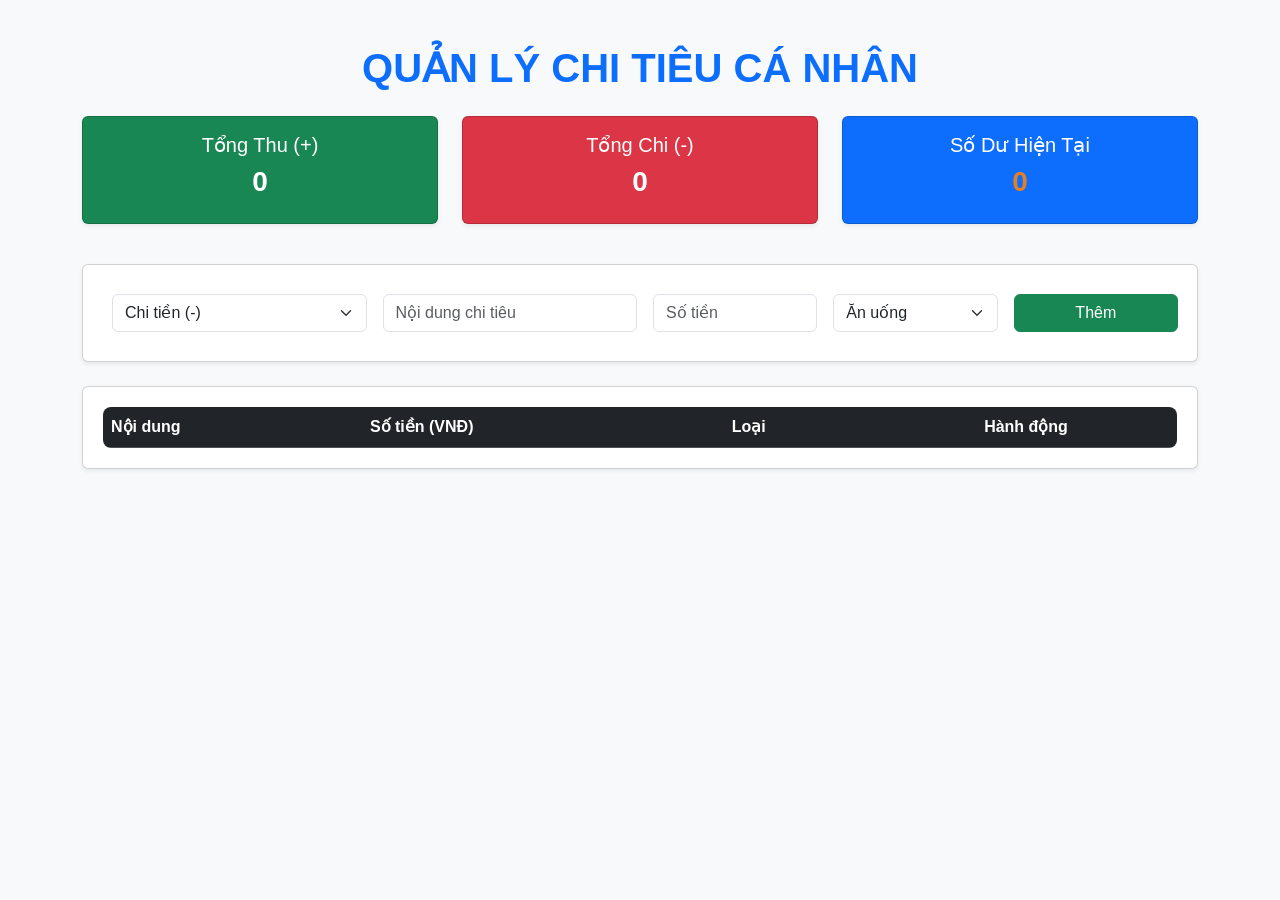
==== index.html @ bcbf56af "Hoàn thiện logic LocalStorage và Dashboard" ====
<!DOCTYPE html>
<html lang="vi">
<head>
    <meta charset="UTF-8">
    <meta name="viewport" content="width=device-width, initial-scale=1.0">
    <title>Quản Lý Chi Tiêu - Nhóm 6</title>
    <link href="https://cdn.jsdelivr.net/npm/bootstrap@5.3.0/dist/css/bootstrap.min.css" rel="stylesheet">
    <link rel="stylesheet" href="css/style.css">
</head>
<body class="bg-light">

    <div class="container py-4">
        <h1 class="text-center mb-4 text-primary fw-bold">QUẢN LÝ CHI TIÊU CÁ NHÂN</h1>

        <div class="row text-center mb-4">
            <div class="col-md-4 mb-3">
                <div class="card bg-success text-white shadow-sm p-3">
                    <h5 class="fw-normal">Tổng Thu (+)</h5>
                    <h3 id="total-income" class="fw-bold">0</h3>
                </div>
            </div>
            <div class="col-md-4 mb-3">
                <div class="card bg-danger text-white shadow-sm p-3">
                    <h5 class="fw-normal">Tổng Chi (-)</h5>
                    <h3 id="total-expense" class="fw-bold">0</h3>
                </div>
            </div>
            <div class="col-md-4 mb-3">
                <div class="card bg-primary text-white shadow-sm p-3">
                    <h5 class="fw-normal">Số Dư Hiện Tại</h5>
                    <h3 id="balance" class="fw-bold">0</h3>
                </div>
            </div>
        </div>

        <section class="card p-4 shadow-sm mb-4">
            <form id="finance-form" class="row g-3">
                <div class="col-md-3">
                    <select id="type" class="form-select">
                        <option value="expense">Chi tiền (-)</option>
                        <option value="income">Thu tiền (+)</option>
                    </select>
                </div>
                <div class="col-md-3">
                    <input type="text" id="description" class="form-control" placeholder="Nội dung chi tiêu" required>
                </div>
                <div class="col-md-2">
                    <input type="number" id="amount" class="form-control" placeholder="Số tiền" required>
                </div>
                <div class="col-md-2">
                    <select id="category" class="form-select">
                        <option value="food">Ăn uống</option>
                        <option value="transport">Di chuyển</option>
                        <option value="study">Học tập</option>
                        <option value="entertainment">Giải trí</option>
                        <option value="other">Khác</option>
                    </select>
                </div>
                <div class="col-md-2">
                    <button type="submit" class="btn btn-success w-100">Thêm</button>
                </div>
            </form>
        </section>

        <section class="card shadow-sm overflow-hidden">
            <div class="table-responsive">
                <table class="table table-hover mb-0">
                    <thead class="table-dark">
                        <tr>
                            <th>Nội dung</th>
                            <th>Số tiền (VNĐ)</th>
                            <th>Loại</th>
                            <th class="text-center">Hành động</th>
                        </tr>
                    </thead>
                    <tbody id="transaction-list">
                        </tbody>
                </table>
            </div>
        </section>
    </div>

    <script src="js/script.js"></script>
</body>
</html>
---- css/style.css ----
/* Tổng thể trang web */
body {
    font-family: Arial, sans-serif;
    background-color: #f4f7f6;
    padding: 20px;
    color: #333;
}

h1 {
    text-align: center;
    color: #2c3e50;
}

/* Định dạng khu vực Form nhập */
section {
    background: white;
    padding: 20px;
    border-radius: 8px;
    box-shadow: 0 2px 5px rgba(0,0,0,0.1);
    margin-bottom: 20px;
}

input, select, button {
    padding: 10px;
    margin: 5px;
    border: 1px solid #ddd;
    border-radius: 4px;
}

button {
    background-color: #27ae60;
    color: white;
    border: none;
    cursor: pointer;
    transition: 0.3s;
}

button:hover {
    background-color: #219150;
}

/* Định dạng cái bảng lịch sử */
table {
    background: white;
    border-collapse: collapse;
    border-radius: 8px;
    overflow: hidden;
}

th {
    background-color: #34495e;
    color: white;
    padding: 12px;
}

td {
    padding: 10px;
    text-align: center;
    border-bottom: 1px solid #eee;
}

/* Màu sắc cho số dư */
#balance {
    color: #e67e22;
    font-weight: bold;
}
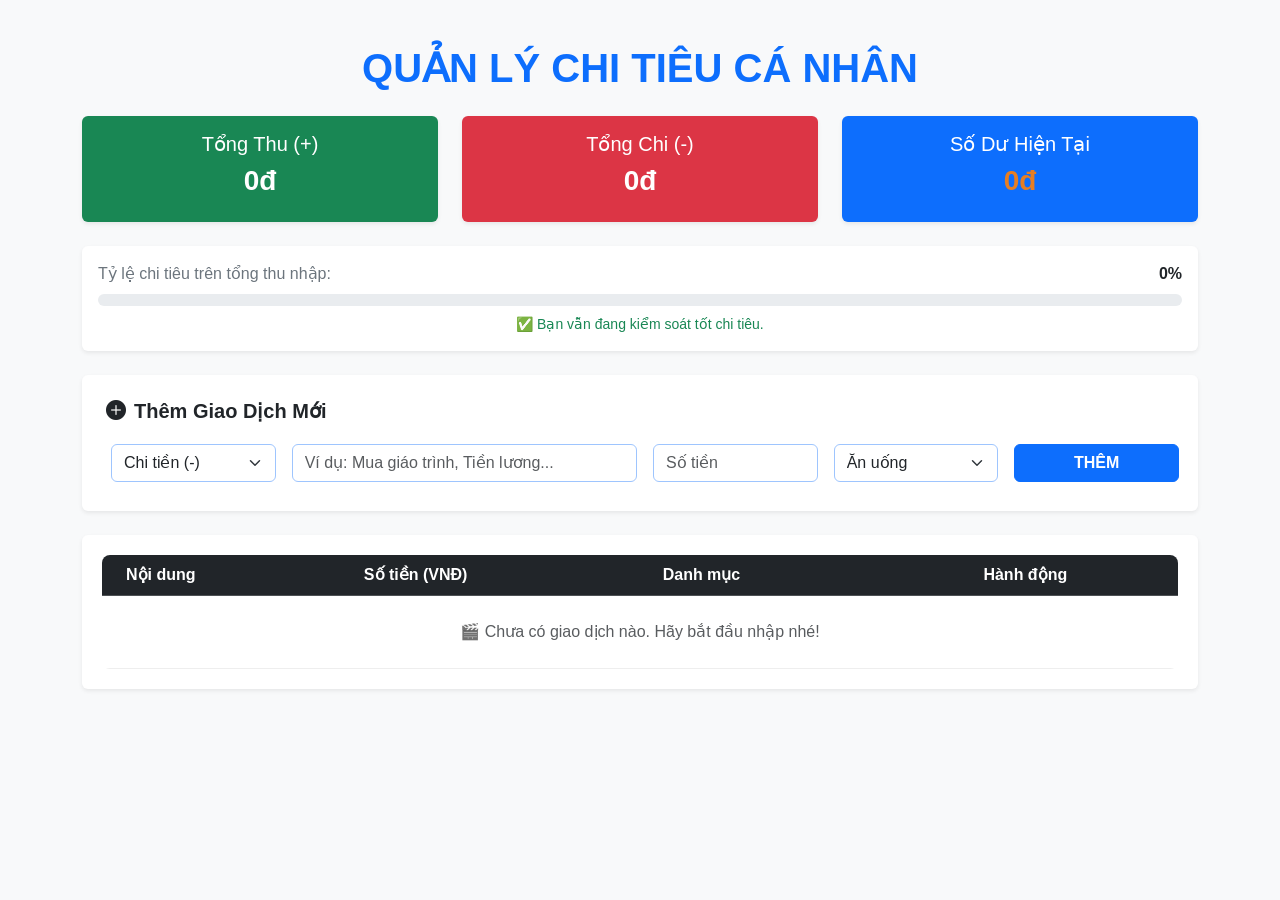
==== commit 0a367847: "Cập nhật lần 2" ====
--- a/index.html
+++ b/index.html
@@ -5,6 +5,7 @@
     <meta name="viewport" content="width=device-width, initial-scale=1.0">
     <title>Quản Lý Chi Tiêu - Nhóm 6</title>
     <link href="https://cdn.jsdelivr.net/npm/bootstrap@5.3.0/dist/css/bootstrap.min.css" rel="stylesheet">
+    <link rel="stylesheet" href="https://cdn.jsdelivr.net/npm/bootstrap-icons@1.11.1/font/bootstrap-icons.css">
     <link rel="stylesheet" href="css/style.css">
 </head>
 <body class="bg-light">
@@ -12,43 +13,60 @@
     <div class="container py-4">
         <h1 class="text-center mb-4 text-primary fw-bold">QUẢN LÝ CHI TIÊU CÁ NHÂN</h1>
 
-        <div class="row text-center mb-4">
+        <div class="row text-center mb-2">
             <div class="col-md-4 mb-3">
-                <div class="card bg-success text-white shadow-sm p-3">
+                <div class="card bg-success text-white shadow-sm p-3 border-0">
                     <h5 class="fw-normal">Tổng Thu (+)</h5>
-                    <h3 id="total-income" class="fw-bold">0</h3>
+                    <h3 id="total-income" class="fw-bold">0đ</h3>
                 </div>
             </div>
             <div class="col-md-4 mb-3">
-                <div class="card bg-danger text-white shadow-sm p-3">
+                <div class="card bg-danger text-white shadow-sm p-3 border-0">
                     <h5 class="fw-normal">Tổng Chi (-)</h5>
-                    <h3 id="total-expense" class="fw-bold">0</h3>
+                    <h3 id="total-expense" class="fw-bold">0đ</h3>
                 </div>
             </div>
             <div class="col-md-4 mb-3">
-                <div class="card bg-primary text-white shadow-sm p-3">
+                <div class="card bg-primary text-white shadow-sm p-3 border-0">
                     <h5 class="fw-normal">Số Dư Hiện Tại</h5>
-                    <h3 id="balance" class="fw-bold">0</h3>
+                    <h3 id="balance" class="fw-bold">0đ</h3>
                 </div>
             </div>
         </div>
 
-        <section class="card p-4 shadow-sm mb-4">
+        <div class="row mb-4">
+            <div class="col-12">
+                <div class="card p-3 shadow-sm border-0">
+                    <div class="d-flex justify-content-between mb-2">
+                        <span class="text-secondary fw-medium">Tỷ lệ chi tiêu trên tổng thu nhập:</span>
+                        <span id="percent-text" class="fw-bold text-dark">0%</span>
+                    </div>
+                    <div class="progress" style="height: 12px; border-radius: 10px; background-color: #e9ecef;">
+                        <div id="budget-progress" class="progress-bar progress-bar-striped progress-bar-animated bg-info" 
+                             role="progressbar" style="width: 0%; border-radius: 10px;"></div>
+                    </div>
+                    <small id="alert-msg" class="mt-2 fw-medium text-success text-center">✅ Bạn vẫn đang kiểm soát tốt chi tiêu.</small>
+                </div>
+            </div>
+        </div>
+
+        <section class="card p-4 shadow-sm mb-4 border-0">
+            <h5 class="mb-3 fw-bold"><i class="bi bi-plus-circle-fill me-2"></i>Thêm Giao Dịch Mới</h5>
             <form id="finance-form" class="row g-3">
-                <div class="col-md-3">
-                    <select id="type" class="form-select">
+                <div class="col-md-2">
+                    <select id="type" class="form-select border-primary-subtle">
                         <option value="expense">Chi tiền (-)</option>
                         <option value="income">Thu tiền (+)</option>
                     </select>
                 </div>
-                <div class="col-md-3">
-                    <input type="text" id="description" class="form-control" placeholder="Nội dung chi tiêu" required>
+                <div class="col-md-4">
+                    <input type="text" id="description" class="form-control border-primary-subtle" placeholder="Ví dụ: Mua giáo trình, Tiền lương..." required>
                 </div>
                 <div class="col-md-2">
-                    <input type="number" id="amount" class="form-control" placeholder="Số tiền" required>
+                    <input type="number" id="amount" class="form-control border-primary-subtle" placeholder="Số tiền" required>
                 </div>
                 <div class="col-md-2">
-                    <select id="category" class="form-select">
+                    <select id="category" class="form-select border-primary-subtle">
                         <option value="food">Ăn uống</option>
                         <option value="transport">Di chuyển</option>
                         <option value="study">Học tập</option>
@@ -57,20 +75,20 @@
                     </select>
                 </div>
                 <div class="col-md-2">
-                    <button type="submit" class="btn btn-success w-100">Thêm</button>
+                    <button type="submit" class="btn btn-primary w-100 fw-bold">THÊM</button>
                 </div>
             </form>
         </section>
 
-        <section class="card shadow-sm overflow-hidden">
+        <section class="card shadow-sm overflow-hidden border-0">
             <div class="table-responsive">
-                <table class="table table-hover mb-0">
+                <table class="table table-hover align-middle mb-0">
                     <thead class="table-dark">
                         <tr>
-                            <th>Nội dung</th>
+                            <th class="ps-4">Nội dung</th>
                             <th>Số tiền (VNĐ)</th>
-                            <th>Loại</th>
-                            <th class="text-center">Hành động</th>
+                            <th>Danh mục</th>
+                            <th class="text-center pe-4">Hành động</th>
                         </tr>
                     </thead>
                     <tbody id="transaction-list">
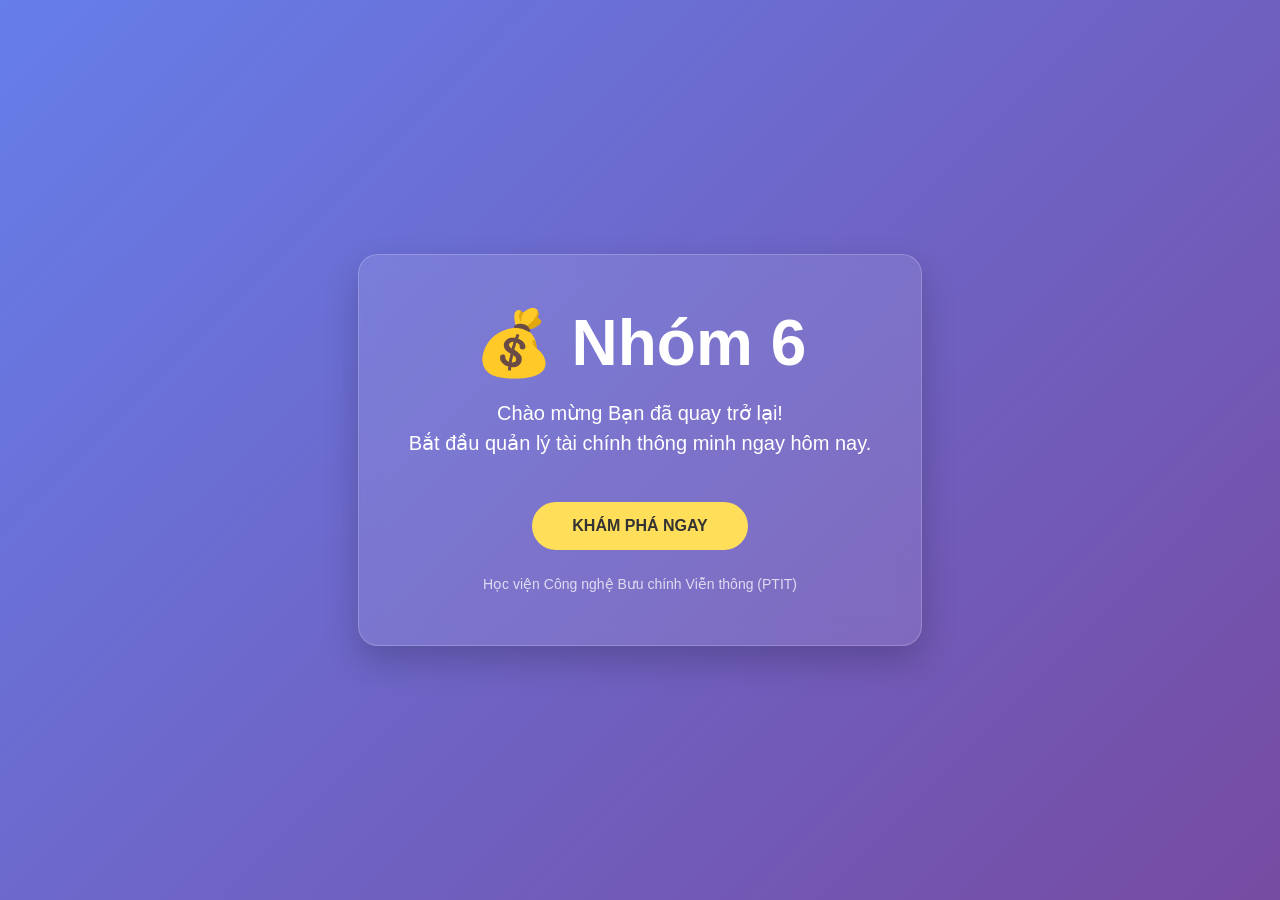
==== commit 16aa6bc1: "cập nhật lần 4" ====
--- a/index.html
+++ b/index.html
@@ -3,101 +3,51 @@
 <head>
     <meta charset="UTF-8">
     <meta name="viewport" content="width=device-width, initial-scale=1.0">
-    <title>Quản Lý Chi Tiêu - Nhóm 6</title>
+    <title>Chào mừng bạn đến với Nhóm 6</title>
     <link href="https://cdn.jsdelivr.net/npm/bootstrap@5.3.0/dist/css/bootstrap.min.css" rel="stylesheet">
-    <link rel="stylesheet" href="https://cdn.jsdelivr.net/npm/bootstrap-icons@1.11.1/font/bootstrap-icons.css">
-    <link rel="stylesheet" href="css/style.css">
+    <style>
+        body {
+            background: linear-gradient(135deg, #667eea 0%, #764ba2 100%);
+            height: 100vh;
+            display: flex;
+            align-items: center;
+            justify-content: center;
+            color: white;
+            font-family: 'Segoe UI', Tahoma, Geneva, Verdana, sans-serif;
+        }
+        .welcome-card {
+            background: rgba(255, 255, 255, 0.1);
+            backdrop-filter: blur(10px);
+            border-radius: 20px;
+            padding: 50px;
+            border: 1px solid rgba(255, 255, 255, 0.2);
+            text-align: center;
+            box-shadow: 0 15px 35px rgba(0,0,0,0.2);
+        }
+        .btn-start {
+            background-color: #ffde59;
+            color: #333;
+            font-weight: bold;
+            padding: 12px 40px;
+            border-radius: 30px;
+            transition: 0.3s;
+            text-decoration: none;
+            display: inline-block;
+            margin-top: 20px;
+        }
+        .btn-start:hover {
+            transform: scale(1.1);
+            background-color: #fff;
+            color: #764ba2;
+        }
+    </style>
 </head>
-<body class="bg-light">
-
-    <div class="container py-4">
-        <h1 class="text-center mb-4 text-primary fw-bold">QUẢN LÝ CHI TIÊU CÁ NHÂN</h1>
-
-        <div class="row text-center mb-2">
-            <div class="col-md-4 mb-3">
-                <div class="card bg-success text-white shadow-sm p-3 border-0">
-                    <h5 class="fw-normal">Tổng Thu (+)</h5>
-                    <h3 id="total-income" class="fw-bold">0đ</h3>
-                </div>
-            </div>
-            <div class="col-md-4 mb-3">
-                <div class="card bg-danger text-white shadow-sm p-3 border-0">
-                    <h5 class="fw-normal">Tổng Chi (-)</h5>
-                    <h3 id="total-expense" class="fw-bold">0đ</h3>
-                </div>
-            </div>
-            <div class="col-md-4 mb-3">
-                <div class="card bg-primary text-white shadow-sm p-3 border-0">
-                    <h5 class="fw-normal">Số Dư Hiện Tại</h5>
-                    <h3 id="balance" class="fw-bold">0đ</h3>
-                </div>
-            </div>
-        </div>
-
-        <div class="row mb-4">
-            <div class="col-12">
-                <div class="card p-3 shadow-sm border-0">
-                    <div class="d-flex justify-content-between mb-2">
-                        <span class="text-secondary fw-medium">Tỷ lệ chi tiêu trên tổng thu nhập:</span>
-                        <span id="percent-text" class="fw-bold text-dark">0%</span>
-                    </div>
-                    <div class="progress" style="height: 12px; border-radius: 10px; background-color: #e9ecef;">
-                        <div id="budget-progress" class="progress-bar progress-bar-striped progress-bar-animated bg-info" 
-                             role="progressbar" style="width: 0%; border-radius: 10px;"></div>
-                    </div>
-                    <small id="alert-msg" class="mt-2 fw-medium text-success text-center">✅ Bạn vẫn đang kiểm soát tốt chi tiêu.</small>
-                </div>
-            </div>
-        </div>
-
-        <section class="card p-4 shadow-sm mb-4 border-0">
-            <h5 class="mb-3 fw-bold"><i class="bi bi-plus-circle-fill me-2"></i>Thêm Giao Dịch Mới</h5>
-            <form id="finance-form" class="row g-3">
-                <div class="col-md-2">
-                    <select id="type" class="form-select border-primary-subtle">
-                        <option value="expense">Chi tiền (-)</option>
-                        <option value="income">Thu tiền (+)</option>
-                    </select>
-                </div>
-                <div class="col-md-4">
-                    <input type="text" id="description" class="form-control border-primary-subtle" placeholder="Ví dụ: Mua giáo trình, Tiền lương..." required>
-                </div>
-                <div class="col-md-2">
-                    <input type="number" id="amount" class="form-control border-primary-subtle" placeholder="Số tiền" required>
-                </div>
-                <div class="col-md-2">
-                    <select id="category" class="form-select border-primary-subtle">
-                        <option value="food">Ăn uống</option>
-                        <option value="transport">Di chuyển</option>
-                        <option value="study">Học tập</option>
-                        <option value="entertainment">Giải trí</option>
-                        <option value="other">Khác</option>
-                    </select>
-                </div>
-                <div class="col-md-2">
-                    <button type="submit" class="btn btn-primary w-100 fw-bold">THÊM</button>
-                </div>
-            </form>
-        </section>
-
-        <section class="card shadow-sm overflow-hidden border-0">
-            <div class="table-responsive">
-                <table class="table table-hover align-middle mb-0">
-                    <thead class="table-dark">
-                        <tr>
-                            <th class="ps-4">Nội dung</th>
-                            <th>Số tiền (VNĐ)</th>
-                            <th>Danh mục</th>
-                            <th class="text-center pe-4">Hành động</th>
-                        </tr>
-                    </thead>
-                    <tbody id="transaction-list">
-                        </tbody>
-                </table>
-            </div>
-        </section>
+<body>
+    <div class="welcome-card">
+        <h1 class="display-3 fw-bold mb-3">💰 Nhóm 6</h1>
+        <p class="lead mb-4">Chào mừng <b>Bạn</b> đã quay trở lại!<br>Bắt đầu quản lý tài chính thông minh ngay hôm nay.</p>
+        <a href="app.html" class="btn-start">KHÁM PHÁ NGAY</a>
+        <div class="mt-4 small opacity-75">Học viện Công nghệ Bưu chính Viễn thông (PTIT)</div>
     </div>
-
-    <script src="js/script.js"></script>
 </body>
 </html>
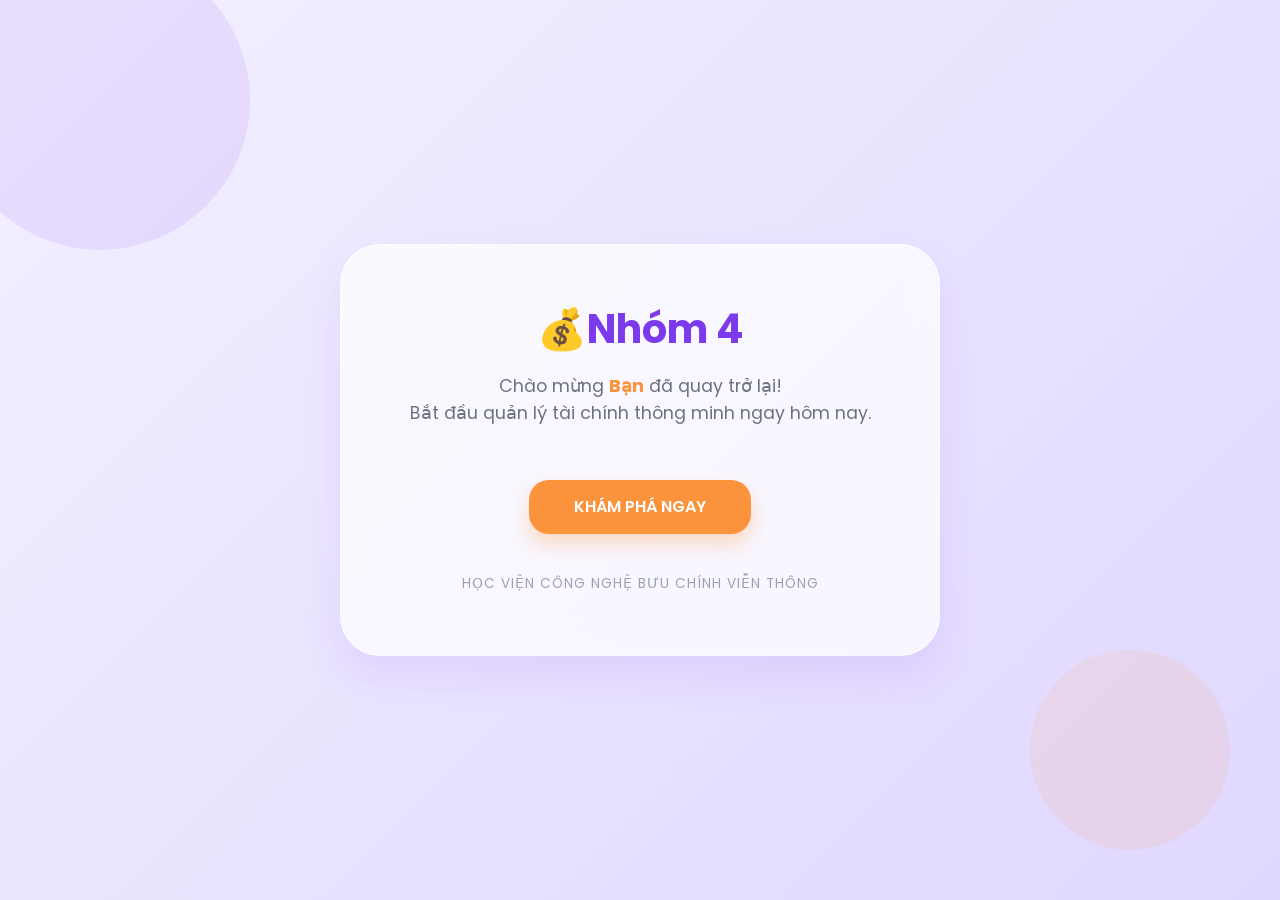
==== commit 7cc45aa0: "Cập nhật lần 5" ====
--- a/index.html
+++ b/index.html
@@ -3,51 +3,114 @@
 <head>
     <meta charset="UTF-8">
     <meta name="viewport" content="width=device-width, initial-scale=1.0">
-    <title>Chào mừng bạn đến với Nhóm 6</title>
+    <title>Chào mừng bạn đến với Nhóm 4</title>
     <link href="https://cdn.jsdelivr.net/npm/bootstrap@5.3.0/dist/css/bootstrap.min.css" rel="stylesheet">
+    <link href="https://fonts.googleapis.com/css2?family=Poppins:wght@400;600;700&display=swap" rel="stylesheet">
     <style>
         body {
-            background: linear-gradient(135deg, #667eea 0%, #764ba2 100%);
+            /* Tông màu Lavender chủ đạo từ mẫu UI */
+            background: linear-gradient(135deg, #f3f0ff 0%, #e0d7ff 100%);
             height: 100vh;
             display: flex;
             align-items: center;
             justify-content: center;
+            font-family: 'Poppins', sans-serif;
+            margin: 0;
+            overflow: hidden;
+        }
+
+        /* Trang trí thêm vài vòng tròn màu pastel cho giống mẫu */
+        body::before, body::after {
+            content: '';
+            position: absolute;
+            border-radius: 50%;
+            z-index: -1;
+        }
+        body::before {
+            width: 300px; height: 300px;
+            background: rgba(124, 58, 237, 0.1);
+            top: -50px; left: -50px;
+        }
+        body::after {
+            width: 200px; height: 200px;
+            background: rgba(251, 146, 60, 0.1);
+            bottom: 50px; right: 50px;
+        }
+
+        .welcome-card {
+            /* Hiệu ứng kính mờ Glassmorphism */
+            background: rgba(255, 255, 255, 0.7);
+            backdrop-filter: blur(15px);
+            -webkit-backdrop-filter: blur(15px);
+            border-radius: 40px; /* Bo góc cực đại theo mẫu */
+            padding: 60px;
+            border: 1px solid rgba(255, 255, 255, 0.5);
+            text-align: center;
+            box-shadow: 0 20px 40px rgba(124, 58, 237, 0.1);
+            max-width: 600px;
+            width: 90%;
+        }
+
+        h1 {
+            color: #7c3aed; /* Màu tím đậm cho tiêu đề */
+            font-weight: 700;
+            margin-bottom: 20px;
+        }
+
+        p {
+            color: #4b5563;
+            font-size: 1.1rem;
+        }
+
+        b {
+            color: #fb923c; /* Tên Hằng màu cam đất nổi bật */
+        }
+
+        .btn-start {
+            /* Nút bấm màu Cam đất Pastel */
+            background-color: #fb923c;
             color: white;
-            font-family: 'Segoe UI', Tahoma, Geneva, Verdana, sans-serif;
-        }
-        .welcome-card {
-            background: rgba(255, 255, 255, 0.1);
-            backdrop-filter: blur(10px);
+            font-weight: 600;
+            padding: 15px 45px;
             border-radius: 20px;
-            padding: 50px;
-            border: 1px solid rgba(255, 255, 255, 0.2);
-            text-align: center;
-            box-shadow: 0 15px 35px rgba(0,0,0,0.2);
-        }
-        .btn-start {
-            background-color: #ffde59;
-            color: #333;
-            font-weight: bold;
-            padding: 12px 40px;
-            border-radius: 30px;
-            transition: 0.3s;
+            transition: all 0.3s ease;
             text-decoration: none;
             display: inline-block;
-            margin-top: 20px;
+            margin-top: 30px;
+            box-shadow: 0 10px 20px rgba(251, 146, 60, 0.3);
+            border: none;
         }
+
         .btn-start:hover {
-            transform: scale(1.1);
-            background-color: #fff;
-            color: #764ba2;
+            transform: translateY(-5px);
+            background-color: #f97316;
+            color: white;
+            box-shadow: 0 15px 25px rgba(251, 146, 60, 0.4);
+        }
+
+        .ptit-tag {
+            margin-top: 40px;
+            font-size: 0.85rem;
+            color: #9ca3af;
+            letter-spacing: 1px;
+            text-transform: uppercase;
         }
     </style>
 </head>
 <body>
     <div class="welcome-card">
-        <h1 class="display-3 fw-bold mb-3">💰 Nhóm 6</h1>
-        <p class="lead mb-4">Chào mừng <b>Bạn</b> đã quay trở lại!<br>Bắt đầu quản lý tài chính thông minh ngay hôm nay.</p>
+        <div class="brand-container">
+            
+            <h1 class="brand-title">💰Nhóm 4</h1>
+        </div>
+    
+        <p class="mb-4 text-secondary">Chào mừng <b>Bạn</b> đã quay trở lại!<br>Bắt đầu quản lý tài chính thông minh ngay hôm nay.</p>
+    
         <a href="app.html" class="btn-start">KHÁM PHÁ NGAY</a>
-        <div class="mt-4 small opacity-75">Học viện Công nghệ Bưu chính Viễn thông (PTIT)</div>
+    
+        <div class="ptit-tag">
+            Học viện Công nghệ Bưu chính Viễn thông
+        </div>
     </div>
 </body>
 </html>
